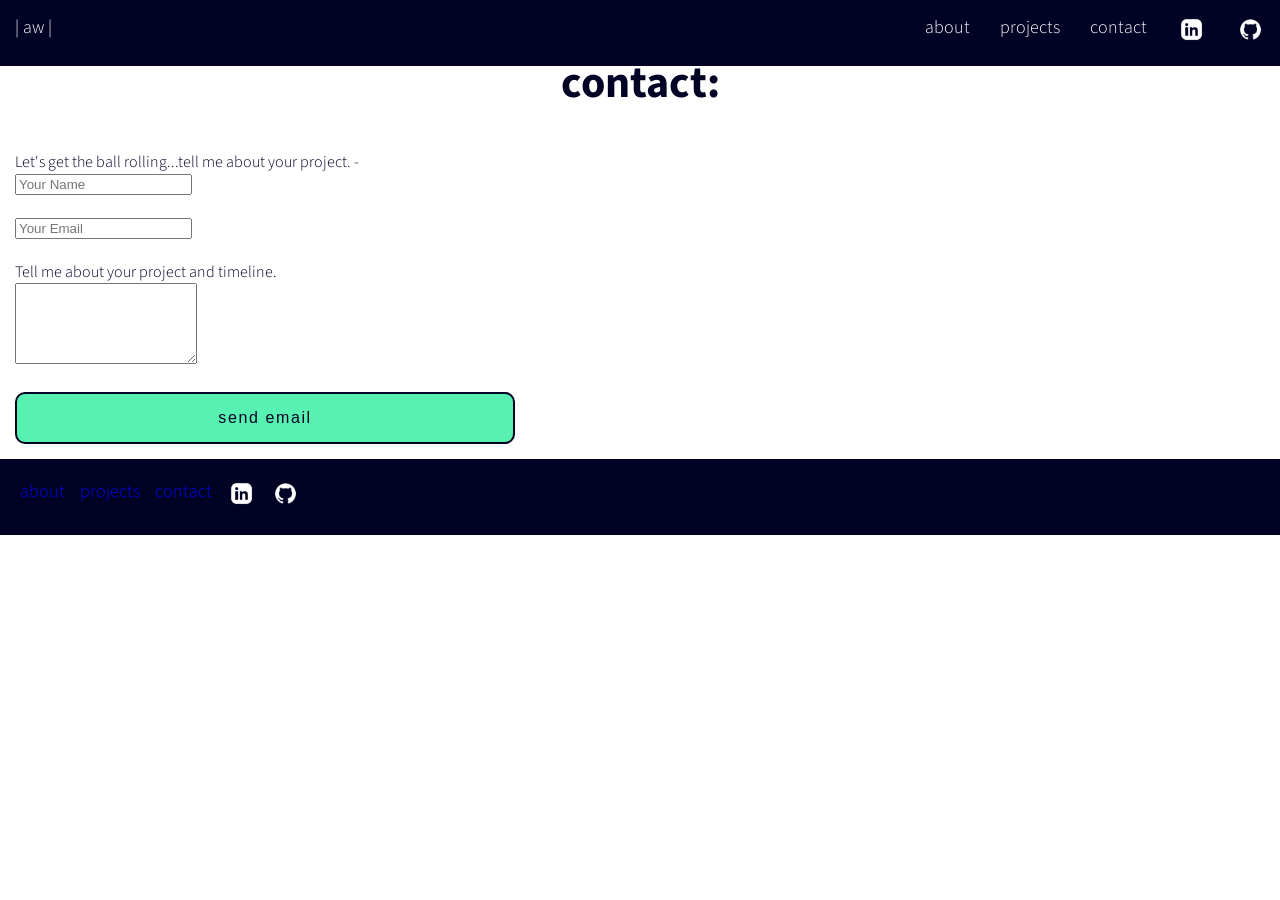
==== contact.html @ dd674bd2 "fixed nav bar" ====
<!DOCTYPE html>
<html lang="en">
    <head>
        <meta charset="utf-8">
        <meta name="viewport" content="width=device-width, initial-scale=1.0">
        <meta http-equiv="X-UA-Compatible" content="IE=edge">
        <title>amy wilford | web developer</title>
        <meta name="description" content="">
        <meta name="viewport" content="width=device-width, initial-scale=1">
        <link rel="stylesheet" href="styles.css">
        <link rel="preconnect" href="https://fonts.googleapis.com">
        <link rel="preconnect" href="https://fonts.gstatic.com" crossorigin>
        <link rel="preconnect" href="https://fonts.googleapis.com">
        <link rel="preconnect" href="https://fonts.gstatic.com" crossorigin>
        <link href="https://fonts.googleapis.com/css2?family=Poppins:wght@200;500;700&family=Source+Sans+Pro:ital,wght@0,300;0,400;0,600;1,300;1,400&display=swap" rel="stylesheet">
        <link rel="stylesheet" href="https://cdnjs.cloudflare.com/ajax/libs/font-awesome/4.7.0/css/font-awesome.min.css">
    </head>
    <body>
        <header>
            <div class="nav">
                <a href ="index.html" class="active">| aw |</a>
                <div id="myLinks">
                    <a href="index.html#about">about</a>
                    <a href="index.html#all-projects">projects</a>
                    <a href="contact.html">contact</a>
                    <a href="https://www.linkedin.com/in/amy-wilford-bb2a5453" target="_blank"><img class="logo" src="images/linkedin-logo.png" alt="linked linkedin logo"></a>
                    <a href="https://github.com/AmyWilford" target="_blank"><img class="logo" src="images/github-logo.png" alt="linked github logo"></a>    
                </div>
                <a href="javascript:void(0);" class="icon" onclick="myFunction()">
                    <i class="fa fa-bars"></i>
                  </a>
            </div>     
        </header>
        <section class="contact-page">
            <h2>contact:</h2>
            <span>Let's get the ball rolling...tell me about your project. -</span>
            <form id="contact-form" method="post" action="" onsubmit="return false">
                <input type="text" placeholder="Your Name" id="name"/>
                <br><br>
                <input type="email" placeholder="Your Email" id="email"/>
                <br><br>
                <span>Tell me about your project and timeline.</span>
                <br>
                <textarea id="message" rows="5"></textarea>
                <br><br>
                <button onclick="sendContact();">send email</button>
            </form>
        </section>
        <footer>
            <div class="nav-foot">
                <a href="index.html#about">about</a>
                <a href="index.html#all-projects">projects</a>
                <a href="contact.html">contact</a>
                <a href="https://www.linkedin.com/in/amy-wilford-bb2a5453" target="_blank"><img class="logo" src="images/linkedin-logo.png" alt="linked linkedin logo"></a>
                <a href="https://github.com/AmyWilford" target="_blank"><img class="logo" src="images/github-logo.png" alt="linked github logo"></a>    
            </div>
        </footer>
        <script src="script.js" async defer>
        </script>
    </body>
</html>
---- styles.css ----
/*Universal Styles*/
body {
    color: #010224;
    font-family: 'Source Sans Pro', sans-serif;
    margin: 0px;
    font-weight: 300;
}
h1 h2 h3 {
    font-family: 'Poppins', sans-serif;
}

/*Nav Menu Mobile*/
@media only screen and (max-width: 800px) {
    .nav {
        overflow: hidden;
        position: fixed;
        width: 100%;
    }
    .nav #myLinks {
        display: none;
    }
    .nav a{
        background-color: #010224;
        color:white;
        padding: 14px 16px;
        text-decoration: none;
        font-size: 16px;
        display: block;
    }
    .nav a.icon {
        background-color:#010224;
        color:white;
        display: block;
        position: absolute;
        right: 0;
        top: 0;
    }
    #myLinks a:hover {
        color: #57F1B1;
    }
    .active {
        font-weight: lighter;
    }
    .active:hover {
        color:#57F1B1;
    }
    .fa:hover {
        color:#57F1B1;
    }
}
/*Nav Menu-Tablet & Desktop*/
@media only screen and (min-width: 801px) {
    .nav {
        background-color: #010224;
        color: white;
        display: flex;
        width: 100%;
        justify-content: space-between;
        position: fixed;
        width: 100%;
    }
    .active {
        color: white;
        font-size: 18px;
        padding: 15px;
    }
    .active:hover {
        color:#57F1B1;
    }
    .nav a{
        text-decoration: none;
        text-align: right;
        font-size: 18px;
    }

    #myLinks {
        display: flex;
    }
    #myLinks a{
        padding: 15px;
        color: white;
    }
    #myLinks a:hover {
        color:#57F1B1;
    }
    .icon {
        display: none;
    }
}
/* Site Content Styles */
h1 {
    font-family: 'Poppins', sans-serif;
    font-weight: lighter;
    letter-spacing: .08em;
    font-size: 3.75em;
    text-align: center;
}
h2 {
    font-size: 2.25em;
    text-align: center;
}
h3 {
    font-weight: 600;
    font-size: 1.5em;
    text-transform: uppercase;
}
h4 {
    text-transform: uppercase;
    letter-spacing: .10em;
    font-size: 1.5em;
}
.logo {
    width: 25px;
    padding: 2px;
}
section.banner {
    background-color: #57F1B1;
    padding: 60px 15px;
}
section {
    padding: 15px;
}
.bio {
    line-height:2em;
    margin: 0px 50px;
}
.card {
    padding-bottom: 20px;
    text-align: center;
}
.profile-pic{
    width: 250px;
}
.mobile-profile-pic {
    display:none;
}
.button {
   text-align: center;
   background-color: #010224;
   color: white;
   padding: 20px;
   text-transform: uppercase;
}
button {
    border-radius: 10px;
    background-color: white;
    background-color: #57F1B1;
    border: 2px solid #010224;
    padding: 15px;
    color: #010224;
    letter-spacing: .10em;
    min-width: 40%;
    font-size: 1em;
}
button:hover {
    background-color:#010224;
    color:#57F1B1;
    border: 2px solid #57F1B1;
}
#all-projects {
    display: flex;
    flex-direction: column;
    align-items: center;
}
.project {
    border-radius:15px;
    background-color: pink;
    padding: 10px 20px;
    margin-bottom: 15px;
    height: 300px;
    text-align: left;
    max-width: 400px;
    align-self: center;
}

.gary {
    background: linear-gradient(to bottom, rgba(255, 253, 253, 1), rgba(1, 2, 36, .25)), url(images/bikes.jpeg);
    background-position: center;
}
.hops {
    background: linear-gradient(to bottom, rgba(255, 253, 253, 1), rgba(1, 2, 36, .25)), url(images/hops-2.png);
    background-position: center;
}
.pkew {
    background: linear-gradient(to bottom, rgba(255, 253, 253, 1), rgba(1, 2, 36, .25)), url(images/pkew2.jpeg);
    background-position: center;
}
.gpo {
    background: linear-gradient(to bottom, rgba(255, 253, 253, 1), rgba(1, 2, 36, .25)), url(images/gpo-2.png);
    background-position: center;
}

footer {
    background-color: #010224;
    padding: 20px;
    color: white;
    display: flex;
    font-size: 18px;
}
.nav-foot {
    display: flex;
}
.nav-foot a{
    padding-right: 15px;
}
footer a{
    text-decoration: none;
}
.nav-foot a:hover {
    color:#57F1B1;
}
footer a:visited {
    color: white;
}

/*Media Query - tablet*/
@media only screen and (min-width: 750px) {

    h1 {
        font-size: 4.5em;
    }
    h2 {
        font-size: 2.75em;
    }
    .card-container {
        display: flex;
        flex-wrap: wrap;
        justify-content: space-evenly;
    }
    .project {
        width: 40%;
        margin: 15px;
    }
}
/*Media Query - computer screen*/
@media only screen and (min-width: 1000px) {
    #about {
        display: flex;
        align-items:initial;
        justify-content: space-evenly;
    }
    .bio{
        width: 60%;
    }
    .skills {
        width: 30%;
        border: solid 2px #010224;
        line-height: 1em;
    }
    .card-container {
        display: flex;
    }
    .project {
        width: 17%;
        height: 200px;
    }
    .profile-pic {
        display: none;
    }
    .mobile-profile-pic {
        display:block;
        width: 250px;
    }
    .button {
        display: flex;
        flex-direction: column;
        justify-items: center;
        align-items: center;
    }
}
/*Contact Form Styles*/
.placeholderRed {
    color: red;
}
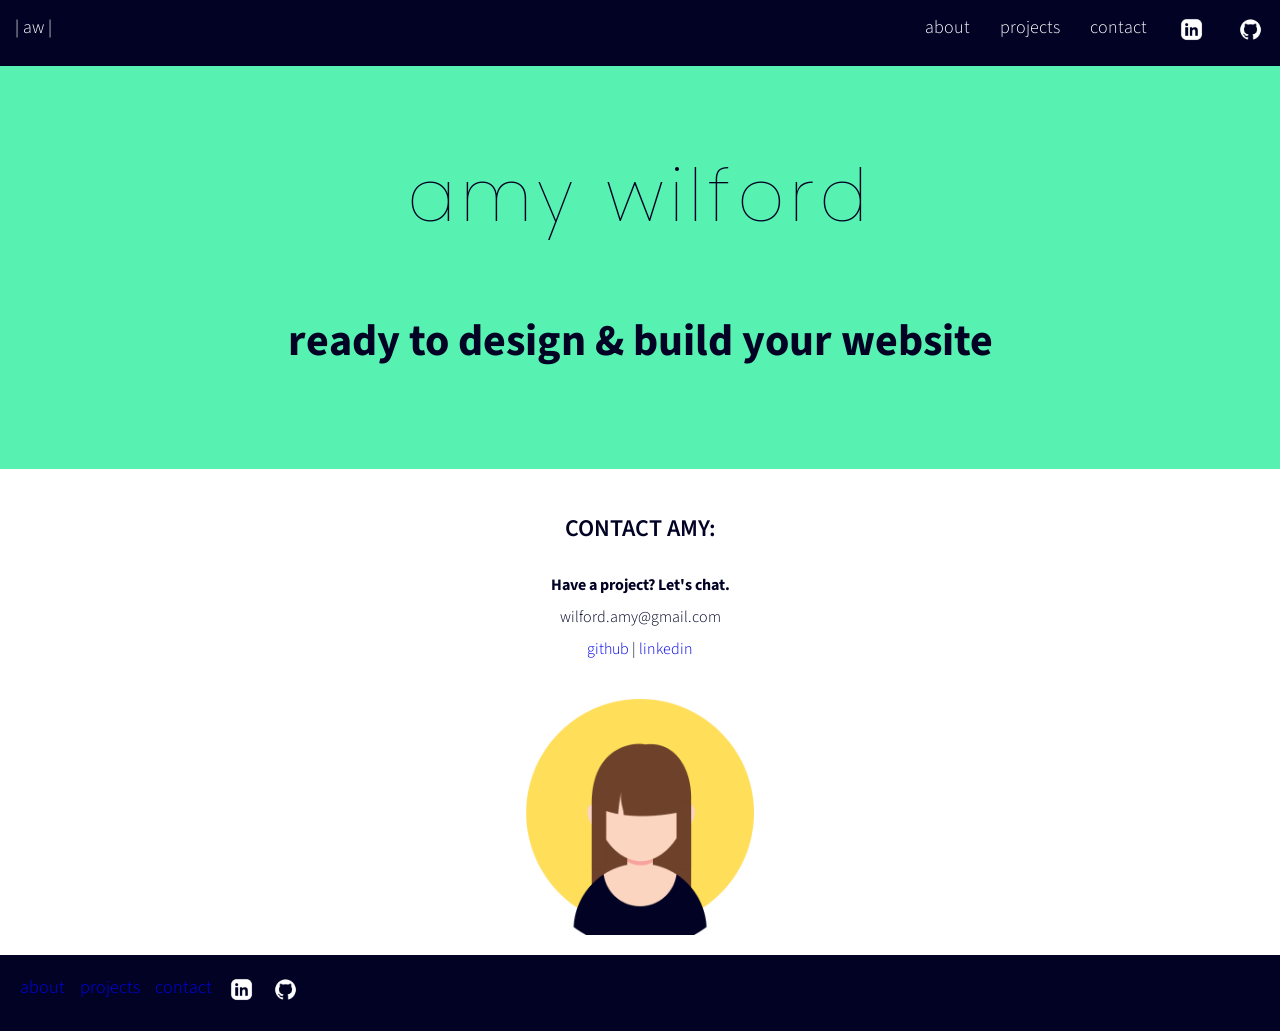
==== commit 70da843a: "contact page complete" ====
--- a/contact.html
+++ b/contact.html
@@ -31,21 +31,20 @@
                   </a>
             </div>     
         </header>
-        <section class="contact-page">
-            <h2>contact:</h2>
-            <span>Let's get the ball rolling...tell me about your project. -</span>
-            <form id="contact-form" method="post" action="" onsubmit="return false">
-                <input type="text" placeholder="Your Name" id="name"/>
-                <br><br>
-                <input type="email" placeholder="Your Email" id="email"/>
-                <br><br>
-                <span>Tell me about your project and timeline.</span>
-                <br>
-                <textarea id="message" rows="5"></textarea>
-                <br><br>
-                <button onclick="sendContact();">send email</button>
-            </form>
+        <section class="banner">
+            <br>
+            <h1>amy wilford</h1>
+            <h2>ready to design & build your website</h2>
         </section>
+        <secion id="contact">
+            <h3 class>contact amy:</h3>
+            <div><b>Have a project? Let's chat.</b></div>
+            <div>wilford.amy@gmail.com</div>
+            <div class="contact-links">
+                <a href="https://github.com/AmyWilford" target="_blank">github</a> | <a href="https://www.linkedin.com/in/amy-wilford-bb2a5453" target="_blank">linkedin</a>
+            </div>
+            <img class="contact-pic" src="images/profile-light.png" alt="profile photo">
+        </secion>
         <footer>
             <div class="nav-foot">
                 <a href="index.html#about">about</a>
--- a/styles.css
+++ b/styles.css
@@ -15,6 +15,7 @@
         overflow: hidden;
         position: fixed;
         width: 100%;
+        z-index: 1;
     }
     .nav #myLinks {
         display: none;
@@ -37,15 +38,18 @@
     }
     #myLinks a:hover {
         color: #57F1B1;
+        cursor: pointer;
     }
     .active {
         font-weight: lighter;
     }
     .active:hover {
         color:#57F1B1;
+        cursor: pointer;
     }
     .fa:hover {
         color:#57F1B1;
+        cursor: pointer;
     }
 }
 /*Nav Menu-Tablet & Desktop*/
@@ -57,7 +61,7 @@
         width: 100%;
         justify-content: space-between;
         position: fixed;
-        width: 100%;
+        z-index: 1;
     }
     .active {
         color: white;
@@ -66,6 +70,7 @@
     }
     .active:hover {
         color:#57F1B1;
+        cursor: pointer;
     }
     .nav a{
         text-decoration: none;
@@ -82,6 +87,7 @@
     }
     #myLinks a:hover {
         color:#57F1B1;
+        cursor: hover;
     }
     .icon {
         display: none;
@@ -156,40 +162,67 @@
     background-color:#010224;
     color:#57F1B1;
     border: 2px solid #57F1B1;
-}
+    cursor: pointer;
+    transition: 0.3s ease-in;
+}
+/* Project Cards*/
 #all-projects {
     display: flex;
     flex-direction: column;
     align-items: center;
 }
-.project {
-    border-radius:15px;
-    background-color: pink;
-    padding: 10px 20px;
-    margin-bottom: 15px;
-    height: 300px;
-    text-align: left;
-    max-width: 400px;
-    align-self: center;
-}
-
-.gary {
-    background: linear-gradient(to bottom, rgba(255, 253, 253, 1), rgba(1, 2, 36, .25)), url(images/bikes.jpeg);
-    background-position: center;
-}
-.hops {
-    background: linear-gradient(to bottom, rgba(255, 253, 253, 1), rgba(1, 2, 36, .25)), url(images/hops-2.png);
-    background-position: center;
-}
-.pkew {
-    background: linear-gradient(to bottom, rgba(255, 253, 253, 1), rgba(1, 2, 36, .25)), url(images/pkew2.jpeg);
-    background-position: center;
-}
-.gpo {
-    background: linear-gradient(to bottom, rgba(255, 253, 253, 1), rgba(1, 2, 36, .25)), url(images/gpo-2.png);
-    background-position: center;
-}
-
+
+.container {
+    position: relative;
+    margin: 15px;
+}
+.image {
+    width: 300px;
+    border-radius: 15px;
+}
+.overlay {
+    position: absolute;
+    border-radius: 15px;
+    top: 0;
+    bottom: 0;
+    left: 0;
+    right: 0;
+    height: 100%;
+    opacity: 0;
+    transition: 0.5s ease;
+    background-color:#010224;
+    display: flex;
+    flex-direction: column;
+    align-items: center;
+    justify-content: center;
+    text-align: center;
+}
+.container:hover .overlay {
+    opacity: 0.80;
+    cursor: pointer;
+}
+.details {
+    color: white;
+    position: absolute;
+
+}
+.project-button {
+    background-color:white;
+    border: none ;
+    color:#010224;
+}
+.project-button:hover{
+    background-color:#010224;
+    color:white;
+    border: 1px solid white;
+    transition: 0.3s ease-in;
+    cursor: pointer;
+}
+h5 {
+    text-transform: uppercase;
+    letter-spacing: 0.5em;
+    font-size: 1em;
+}
 footer {
     background-color: #010224;
     padding: 20px;
@@ -208,6 +241,7 @@
 }
 .nav-foot a:hover {
     color:#57F1B1;
+    cursor: pointer;
 }
 footer a:visited {
     color: white;
@@ -215,21 +249,17 @@
 
 /*Media Query - tablet*/
 @media only screen and (min-width: 750px) {
-
     h1 {
         font-size: 4.5em;
     }
     h2 {
         font-size: 2.75em;
     }
-    .card-container {
-        display: flex;
+    .total-projects {
+        display: flex;
+        flex-direction: row;
         flex-wrap: wrap;
         justify-content: space-evenly;
-    }
-    .project {
-        width: 40%;
-        margin: 15px;
     }
 }
 /*Media Query - computer screen*/
@@ -247,13 +277,6 @@
         border: solid 2px #010224;
         line-height: 1em;
     }
-    .card-container {
-        display: flex;
-    }
-    .project {
-        width: 17%;
-        height: 200px;
-    }
     .profile-pic {
         display: none;
     }
@@ -268,7 +291,31 @@
         align-items: center;
     }
 }
-/*Contact Form Styles*/
-.placeholderRed {
-    color: red;
-}+
+/*Contact Page*/
+.contact-links {
+    margin-bottom: 20px;
+}
+.contact-links a{
+    text-decoration: none;
+}
+.contact-links a:visited {
+    color: #010224;
+}
+.contact-links a:hover {
+    color: #57F1B1;
+    font-weight: bold;
+}
+#contact {
+    padding: 20px;
+    text-align: center;
+    line-height: 2em;
+    display: flex;
+    flex-direction: column;
+    align-items: center;
+}
+.contact-pic {
+    display:block;
+    width: 250px;
+}
+
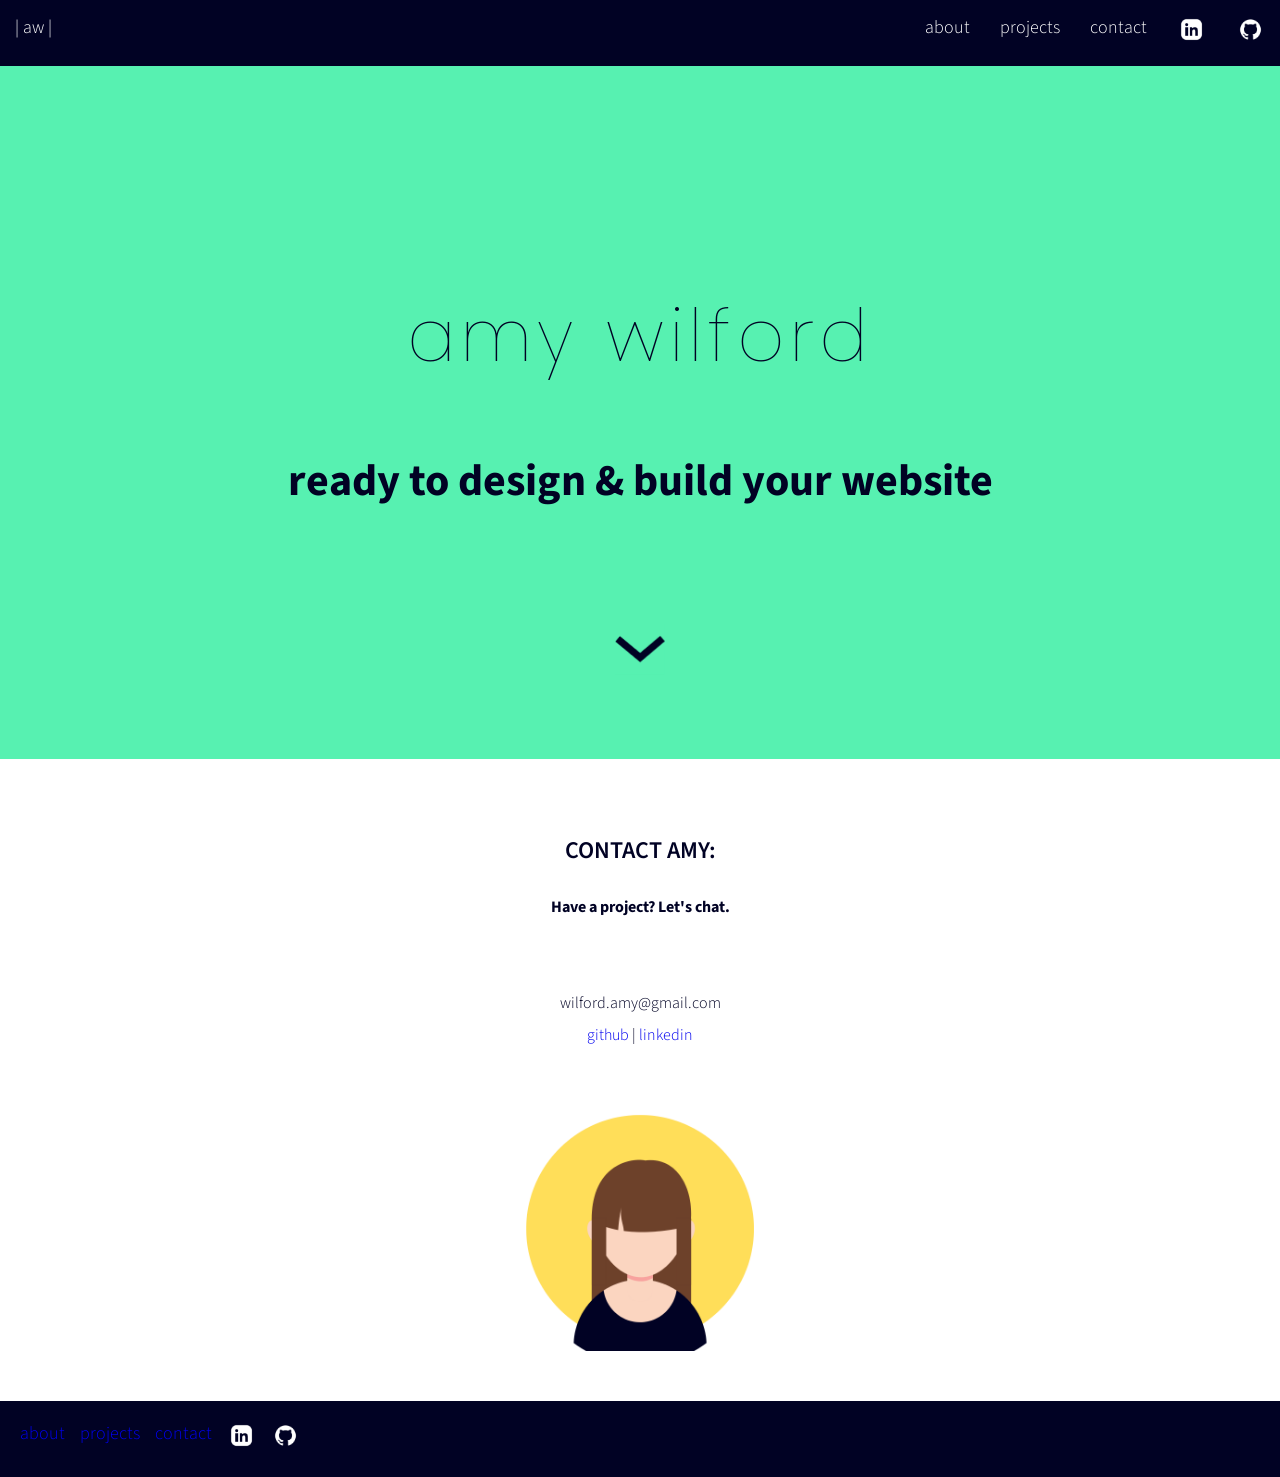
==== commit 50ac8fbf: "add animated scroll chevron" ====
--- a/contact.html
+++ b/contact.html
@@ -19,10 +19,10 @@
         <header>
             <div class="nav">
                 <a href ="index.html" class="active">| aw |</a>
-                <div id="myLinks">
-                    <a href="index.html#about">about</a>
-                    <a href="index.html#all-projects">projects</a>
-                    <a href="contact.html">contact</a>
+                <div id="navLinks">
+                    <a href=index.html#about>about</a>
+                    <a href=index.html#all-projects>projects</a>
+                    <a href="contact.html#contact">contact</a>
                     <a href="https://www.linkedin.com/in/amy-wilford-bb2a5453" target="_blank"><img class="logo" src="images/linkedin-logo.png" alt="linked linkedin logo"></a>
                     <a href="https://github.com/AmyWilford" target="_blank"><img class="logo" src="images/github-logo.png" alt="linked github logo"></a>    
                 </div>
@@ -35,10 +35,15 @@
             <br>
             <h1>amy wilford</h1>
             <h2>ready to design & build your website</h2>
+            <section class="chevron-section">
+                <a class="chevron" href=#contact><img class="chevron" src="images/chevron.png" alt="arrow link to site"></a>
+            </section>
         </section>
         <secion id="contact">
+            <br>
             <h3 class>contact amy:</h3>
             <div><b>Have a project? Let's chat.</b></div>
+            <br><br>
             <div>wilford.amy@gmail.com</div>
             <div class="contact-links">
                 <a href="https://github.com/AmyWilford" target="_blank">github</a> | <a href="https://www.linkedin.com/in/amy-wilford-bb2a5453" target="_blank">linkedin</a>
--- a/styles.css
+++ b/styles.css
@@ -15,9 +15,9 @@
         overflow: hidden;
         position: fixed;
         width: 100%;
-        z-index: 1;
-    }
-    .nav #myLinks {
+        z-index: 2;
+    }
+    .nav #navLinks {
         display: none;
     }
     .nav a{
@@ -36,7 +36,7 @@
         right: 0;
         top: 0;
     }
-    #myLinks a:hover {
+    #navLinks a:hover {
         color: #57F1B1;
         cursor: pointer;
     }
@@ -61,7 +61,7 @@
         width: 100%;
         justify-content: space-between;
         position: fixed;
-        z-index: 1;
+        z-index: 2;
     }
     .active {
         color: white;
@@ -77,15 +77,14 @@
         text-align: right;
         font-size: 18px;
     }
-
-    #myLinks {
-        display: flex;
-    }
-    #myLinks a{
+    #navLinks {
+        display: flex;
+    }
+    #navLinks a{
         padding: 15px;
         color: white;
     }
-    #myLinks a:hover {
+    #navLinks a:hover {
         color:#57F1B1;
         cursor: hover;
     }
@@ -115,24 +114,43 @@
     letter-spacing: .10em;
     font-size: 1.5em;
 }
-.logo {
+.chevron-section {
+    position: absolute;
+    left: 0;
+    right: 0;
+    text-align: center;
+    z-index: 1;
+}
+.chevron {
+    padding-top: 60px;
+    width: 50px;
+    animation: fade-slide-up .5s .5s ease-out forwards,
+                pulse 2s 3s ease-out infinite;
+    opacity: 0;
+}
+.chevron:hover {
+    width: 58px;
+}
+
+.logo, .logo-green{
     width: 25px;
     padding: 2px;
 }
 section.banner {
     background-color: #57F1B1;
-    padding: 60px 15px;
+    padding: 80px 15px 150px 15px;
 }
 section {
     padding: 15px;
 }
 .bio {
     line-height:2em;
-    margin: 0px 50px;
+    margin: 0px 10px;
 }
 .card {
     padding-bottom: 20px;
     text-align: center;
+    margin-top: 50px;
 }
 .profile-pic{
     width: 250px;
@@ -239,14 +257,22 @@
 footer a{
     text-decoration: none;
 }
+footer a:visited {
+    color: white;
+}
+footer a:active {
+    color: white;
+}
 .nav-foot a:hover {
     color:#57F1B1;
     cursor: pointer;
 }
-footer a:visited {
-    color: white;
-}
-
+/*media query -chevron mobile*/
+@media only screen and (min-width: 420px) {
+    section.banner {
+        padding: 200px 15px 210px 15px;
+    }
+}
 /*Media Query - tablet*/
 @media only screen and (min-width: 750px) {
     h1 {
@@ -317,5 +343,30 @@
 .contact-pic {
     display:block;
     width: 250px;
-}
-
+    margin: 30px;
+}
+/*keyframes*/
+@keyframes fade-slide-up {
+    0% {
+        opacity: 0;
+        transform: translateY(4em);
+    }
+    100% {
+        opacity: 1;
+        transform: none;
+    }
+}
+@keyframes pulse {
+    0% {
+        opacity: 1;
+        transform: none;
+    }
+    50% {
+        opacity: .8;
+        transform: scale(.8);
+    }
+    100% {
+        opacity: 1;
+        transform: none;
+    }
+}
